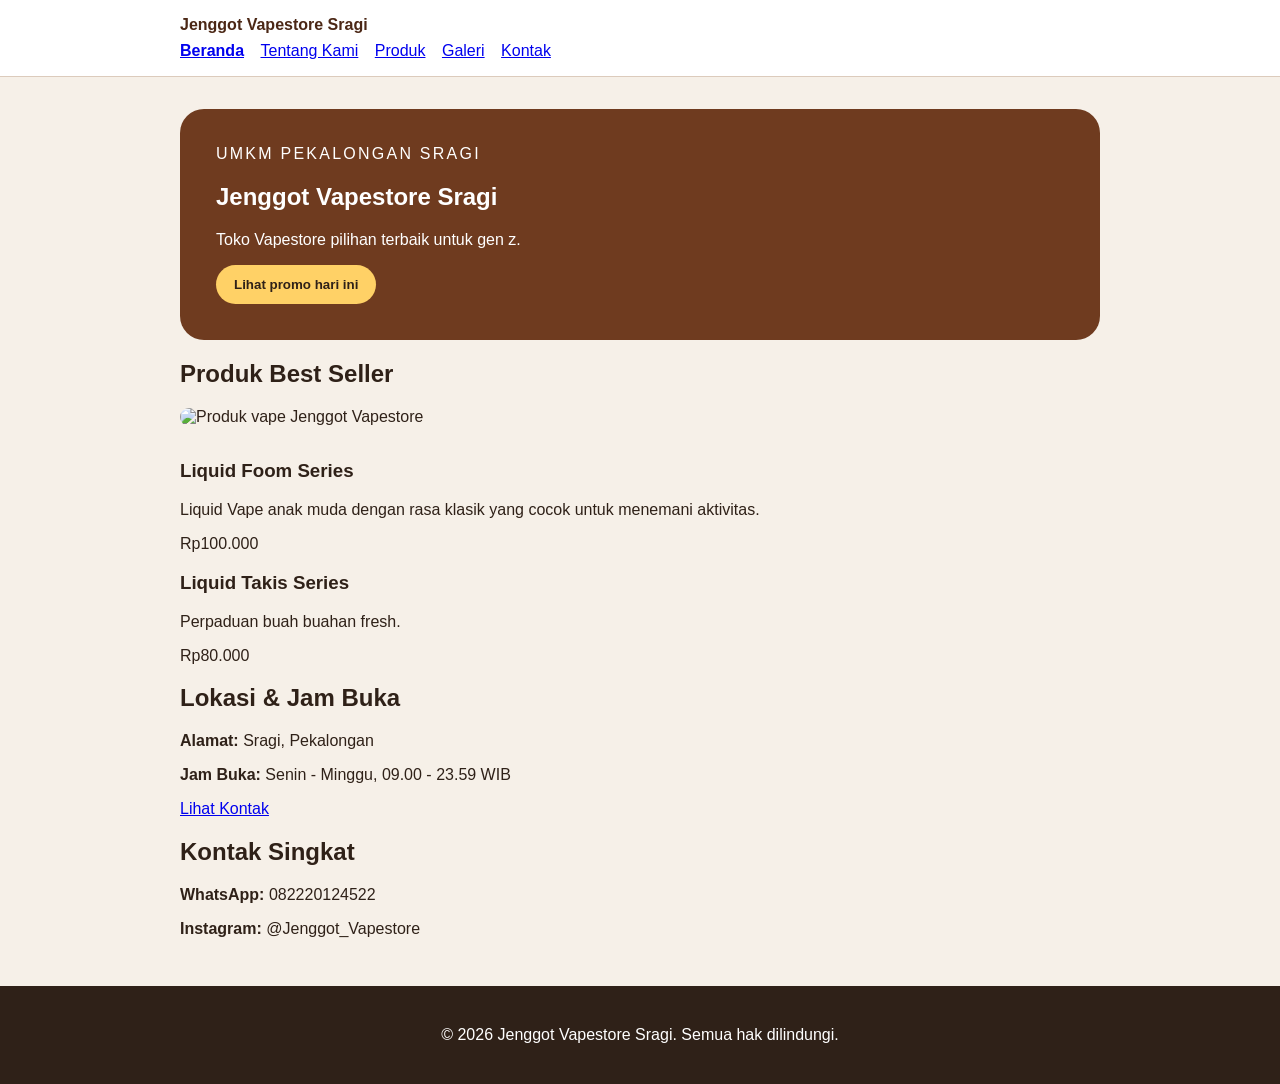
==== index.html @ d6be192e "feat: tambah form kontak aksesibel dan preview" ====
<!doctype html>
<html lang="id">
  <head>
    <meta charset="utf-8" />
    <meta name="viewport" content="width=device-width, initial-scale=1" />
    <title>Jenggot Vapestore Sragi - Website UMKM</title>
    <link rel="stylesheet" href="css/style.css" />
  </head>

  <body>
    <!-- Skip link -->
    <a class="skip-link" href="#konten">Lewati ke konten utama</a>

    <!-- Header dan navigasi -->
    <header class="site-header">
      <nav class="nav" aria-label="Navigasi utama">
        <a class="brand" href="index.html">Jenggot Vapestore Sragi</a>

        <ul>
  <li>
    <a aria-current="page" href="index.html">Beranda</a>
  </li>
  <li>
    <a href="tentang.html">Tentang Kami</a>
  </li>
  <li>
    <a href="produk.html">Produk</a>
  </li>
  <li>
    <a href="galeri.html">Galeri</a>
  </li>
  <li>
    <a href="kontak.html">Kontak</a>
  </li>
</ul>
      </nav>
    </header>

    <!-- Konten utama -->
    <main id="konten" class="page">

      <!-- Hero -->
      <section class="hero" aria-labelledby="hero-title">
        <p class="eyebrow">UMKM Pekalongan Sragi</p>

        <h1 id="hero-title">Jenggot Vapestore Sragi</h1>

        <p>
          Toko Vapestore pilihan terbaik untuk gen z.
        </p>

        <button id="promoButton" type="button">
          Lihat promo hari ini
        </button>

      </section>

      <!-- Produk -->
      <section aria-labelledby="produk-title">
        <h2 id="produk-title">Produk Best Seller</h2>

       <img
  class="product-image"
  src="assets/images/Liquid.jpeg"
  alt="Produk vape Jenggot Vapestore"
/>

        <div class="product-list">
          <article class="product-card">
            <h3>Liquid Foom Series</h3>
            <p>
              Liquid Vape anak muda dengan rasa klasik yang cocok untuk menemani aktivitas.
            </p>
            <p class="price">Rp100.000</p>
          </article>

          <article class="product-card">
            <h3>Liquid Takis Series</h3>
            <p>
              Perpaduan buah buahan fresh.
            </p>
            <p class="price">Rp80.000</p>
          </article>
        </div>
      </section>

      <!-- Lokasi dan jam buka -->
      <section aria-labelledby="info-title">
        <h2 id="info-title">Lokasi & Jam Buka</h2>

        <p><strong>Alamat:</strong> Sragi, Pekalongan</p>

        <p>
          <strong>Jam Buka:</strong>
          Senin - Minggu, 09.00 - 23.59 WIB
        </p>
      </section>
      <p>
  <a href="#kontak">Lihat Kontak</a>
</p>
      <section id="kontak" aria-labelledby="kontak-title">
  <h2 id="kontak-title">Kontak Singkat</h2>
  <p><strong>WhatsApp:</strong> 082220124522</p>
  <p><strong>Instagram:</strong> @Jenggot_Vapestore</p>
</section>

    </main>

    <!-- Footer -->
    <footer class="site-footer">
      <p>
        &copy; 2026 Jenggot Vapestore Sragi. Semua hak dilindungi.
      </p>
    </footer>

    <script src="js/script.js"></script>
  </body>
</html>
---- css/style.css ----
body {
  margin: 0;
  color: #2f2118;
  background: #f6f0e8;
  font-family: Arial, sans-serif;
}

.page {
  max-width: 920px;
  margin: 0 auto;
  padding: 32px 20px;
}

.hero {
  padding: 36px;
  color: white;
  background: #6f3b1f;
  border-radius: 24px;
}

.eyebrow {
  margin: 0 0 8px;
  letter-spacing: 0.14em;
  text-transform: uppercase;
}

.products {
  padding-left: 1.2rem;
}

button {
  padding: 12px 18px;
  color: #2f2118;
  font-weight: 700;
  cursor: pointer;
  background: #ffd166;
  border: 0;
  border-radius: 999px;
}

.product-image {
  width: 200px;
  height: auto;
  border-radius: 12px;
  margin-bottom: 16px;
}

.skip-link {
  position: absolute;
  left: -9999px;
  padding: 8px 12px;
  color: white;
  background: #2f2118;
}

.skip-link:focus {
  top: 8px;
  left: 8px;
}

.site-header {
  padding: 16px 20px;
  background: white;
  border-bottom: 1px solid #dccbbc;
}

.nav {
  max-width: 920px;
  margin: 0 auto;
}

.brand {
  display: inline-block;
  margin-bottom: 8px;
  color: #4b2715;
  font-weight: 800;
  text-decoration: none;
}

.nav ul {
  padding: 0;
  margin: 0;
  list-style: none;
}

.nav li {
  display: inline-block;
  margin-right: 12px;
}

.nav a[aria-current="page"] {
  font-weight: 800;
}

a:focus-visible,
button:focus-visible {
  outline: 3px solid #2563eb;
  outline-offset: 3px;
}

.site-footer {
  padding: 24px 20px;
  color: white;
  text-align: center;
  background: #2f2118;
}

/* Galeri */
.gallery-list img {
  max-width: 100%;
  height: auto;
}

figure {
  margin: 1rem 0;
}

figcaption {
  margin-top: 0.5rem;
}

/* Tabel Produk */
table {
  width: 100%;
  border-collapse: collapse;
}

caption {
  margin-bottom: 0.5rem;
  font-weight: bold;
}

th,
td {
  padding: 0.75rem;
  text-align: left;
  border: 1px solid #ccc;
}

/* Galeri Produk */
.gallery-list {
  text-align: left;
}

.gallery-list figure {
  display: inline-block;
  width: 180px;
  margin: 0 16px 20px 0;
  vertical-align: top;
  text-align: center;
}

.gallery-list img {
  width: 180px;
  height: 180px;
  object-fit: cover;
  display: block;
}

.gallery-list figcaption {
  margin-top: 8px;
  text-align: center;
  font-weight: 600;
}

.gallery-list img {
  width: 180px;
  height: 180px;
  object-fit: cover;
  display: block;
}

.gallery-list figcaption {
  margin-top: 8px;
  text-align: center;
  font-weight: 600;
}


/* P04 - Form Kontak */
.field {
  margin-bottom: 16px;
}

.field label {
  display: block;
  margin-bottom: 6px;
}

.field input,
.field select,
.field textarea {
  width: 100%;
  padding: 10px;
  box-sizing: border-box;
  font: inherit;
}

fieldset {
  margin: 0 0 16px;
  padding: 12px;
}

fieldset label {
  display: block;
  margin-bottom: 8px;
}

#preview-form {
  padding: 16px;
  white-space: pre-wrap;
  background: white;
  border: 1px solid #dccbbc;
  overflow-wrap: anywhere;
}
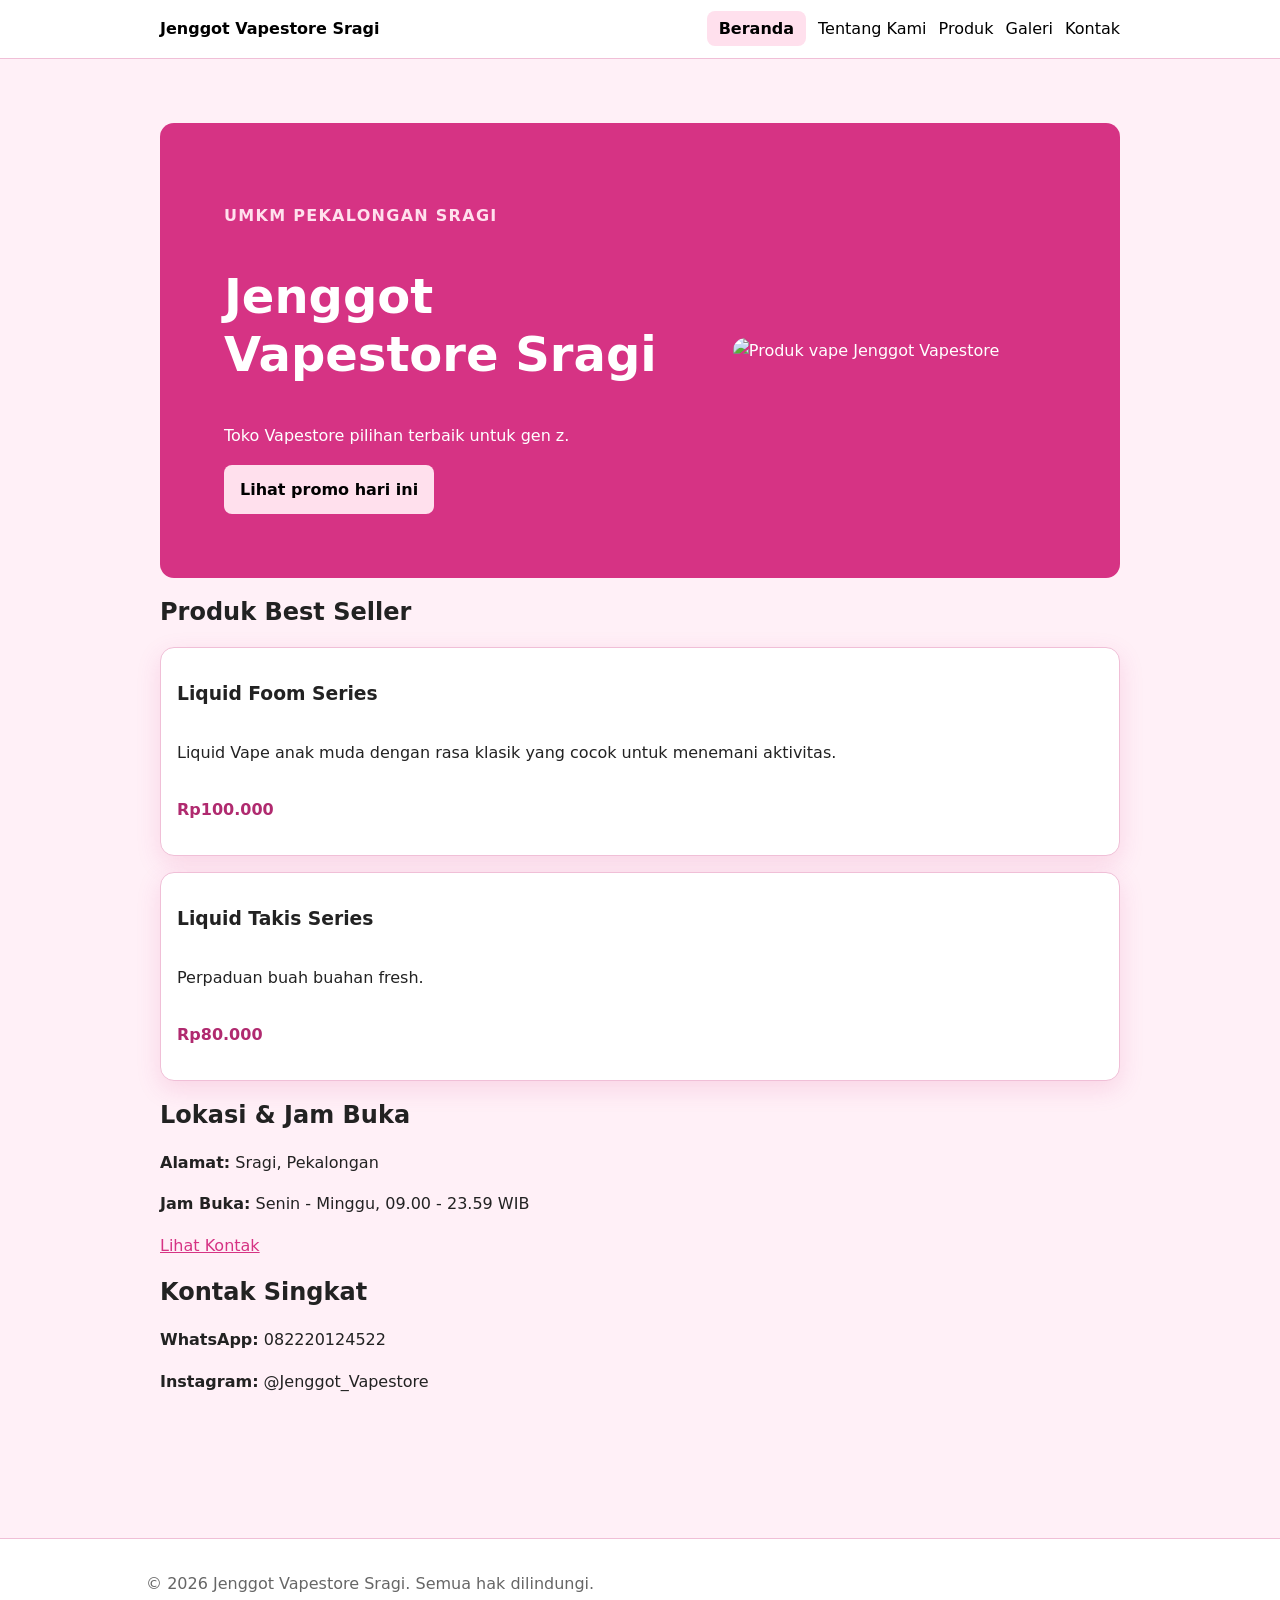
==== commit aded0ec5: "feat: bangun layout flexbox dan grid" ====
--- a/index.html
+++ b/index.html
@@ -17,22 +17,22 @@
         <a class="brand" href="index.html">Jenggot Vapestore Sragi</a>
 
         <ul>
-  <li>
-    <a aria-current="page" href="index.html">Beranda</a>
-  </li>
-  <li>
-    <a href="tentang.html">Tentang Kami</a>
-  </li>
-  <li>
-    <a href="produk.html">Produk</a>
-  </li>
-  <li>
-    <a href="galeri.html">Galeri</a>
-  </li>
-  <li>
-    <a href="kontak.html">Kontak</a>
-  </li>
-</ul>
+          <li>
+            <a aria-current="page" href="index.html">Beranda</a>
+          </li>
+          <li>
+            <a href="tentang.html">Tentang Kami</a>
+          </li>
+          <li>
+            <a href="produk.html">Produk</a>
+          </li>
+          <li>
+            <a href="galeri.html">Galeri</a>
+          </li>
+          <li>
+            <a href="kontak.html">Kontak</a>
+          </li>
+        </ul>
       </nav>
     </header>
 
@@ -41,29 +41,32 @@
 
       <!-- Hero -->
       <section class="hero" aria-labelledby="hero-title">
-        <p class="eyebrow">UMKM Pekalongan Sragi</p>
 
-        <h1 id="hero-title">Jenggot Vapestore Sragi</h1>
+        <div class="hero-content">
+          <p class="eyebrow">UMKM Pekalongan Sragi</p>
 
-        <p>
-          Toko Vapestore pilihan terbaik untuk gen z.
-        </p>
+          <h1 id="hero-title">Jenggot Vapestore Sragi</h1>
 
-        <button id="promoButton" type="button">
-          Lihat promo hari ini
-        </button>
+          <p>
+            Toko Vapestore pilihan terbaik untuk gen z.
+          </p>
+
+          <button id="promoButton" type="button">
+            Lihat promo hari ini
+          </button>
+        </div>
+
+        <img
+          class="hero-image"
+          src="assets/images/Liquid.jpeg"
+          alt="Produk vape Jenggot Vapestore"
+        />
 
       </section>
 
       <!-- Produk -->
       <section aria-labelledby="produk-title">
         <h2 id="produk-title">Produk Best Seller</h2>
-
-       <img
-  class="product-image"
-  src="assets/images/Liquid.jpeg"
-  alt="Produk vape Jenggot Vapestore"
-/>
 
         <div class="product-list">
           <article class="product-card">
@@ -88,21 +91,32 @@
       <section aria-labelledby="info-title">
         <h2 id="info-title">Lokasi & Jam Buka</h2>
 
-        <p><strong>Alamat:</strong> Sragi, Pekalongan</p>
+        <p>
+          <strong>Alamat:</strong> Sragi, Pekalongan
+        </p>
 
         <p>
           <strong>Jam Buka:</strong>
           Senin - Minggu, 09.00 - 23.59 WIB
         </p>
       </section>
+
       <p>
-  <a href="#kontak">Lihat Kontak</a>
-</p>
+        <a href="#kontak">Lihat Kontak</a>
+      </p>
+
+      <!-- Kontak -->
       <section id="kontak" aria-labelledby="kontak-title">
-  <h2 id="kontak-title">Kontak Singkat</h2>
-  <p><strong>WhatsApp:</strong> 082220124522</p>
-  <p><strong>Instagram:</strong> @Jenggot_Vapestore</p>
-</section>
+        <h2 id="kontak-title">Kontak Singkat</h2>
+
+        <p>
+          <strong>WhatsApp:</strong> 082220124522
+        </p>
+
+        <p>
+          <strong>Instagram:</strong> @Jenggot_Vapestore
+        </p>
+      </section>
 
     </main>
 
--- a/css/style.css
+++ b/css/style.css
@@ -1,215 +1,408 @@
+:root {
+  --color-primary: #d63384;
+  --color-primary-strong: #b02a6f;
+  --color-text: #222222;
+  --color-muted: #666666;
+  --color-surface: #ffffff;
+  --color-surface-soft: #fff0f7;
+  --color-border: #f0bfd7;
+  --color-focus: #7c3aed;
+
+  --space-1: 0.5rem;
+  --space-2: 0.75rem;
+  --space-3: 1rem;
+  --space-4: 1.5rem;
+  --space-5: 4rem;
+
+  --radius-sm: 0.5rem;
+  --radius-md: 0.875rem;
+  --shadow-card: 0 0.5rem 1.5rem rgb(214 51 132 / 0.15);
+}
+
+/* Pengaturan dasar */
+*,
+*::before,
+*::after {
+  box-sizing: border-box;
+}
+
+html {
+  color-scheme: light;
+}
+
 body {
   margin: 0;
-  color: #2f2118;
-  background: #f6f0e8;
-  font-family: Arial, sans-serif;
-}
-
-.page {
-  max-width: 920px;
-  margin: 0 auto;
-  padding: 32px 20px;
-}
-
-.hero {
-  padding: 36px;
-  color: white;
-  background: #6f3b1f;
-  border-radius: 24px;
-}
-
-.eyebrow {
-  margin: 0 0 8px;
-  letter-spacing: 0.14em;
-  text-transform: uppercase;
-}
-
-.products {
-  padding-left: 1.2rem;
-}
-
-button {
-  padding: 12px 18px;
-  color: #2f2118;
-  font-weight: 700;
-  cursor: pointer;
-  background: #ffd166;
-  border: 0;
-  border-radius: 999px;
+  color: var(--color-text);
+  background: var(--color-surface-soft);
+  font-family: system-ui, -apple-system, BlinkMacSystemFont, "Segoe UI", sans-serif;
+  font-size: 1rem;
+  line-height: 1.6;
+}
+
+/* Gambar */
+img {
+  max-width: 100%;
+  height: auto;
 }
 
 .product-image {
   width: 200px;
   height: auto;
-  border-radius: 12px;
-  margin-bottom: 16px;
-}
-
+  margin-bottom: var(--space-3);
+  border-radius: var(--radius-sm);
+}
+
+/* Link */
+a {
+  color: var(--color-primary);
+}
+
+a:hover {
+  color: var(--color-primary-strong);
+}
+
+/* Fokus keyboard */
+:focus-visible {
+  outline: 3px solid var(--color-focus);
+  outline-offset: 3px;
+}
+
+/* Skip link */
 .skip-link {
   position: absolute;
-  left: -9999px;
-  padding: 8px 12px;
-  color: white;
-  background: #2f2118;
+  top: -5rem;
+  left: var(--space-3);
+  padding: var(--space-2) var(--space-3);
+  color: var(--color-surface);
+  background: var(--color-text);
 }
 
 .skip-link:focus {
-  top: 8px;
-  left: 8px;
-}
-
+  top: var(--space-3);
+}
+
+/* Header dan footer */
 .site-header {
-  padding: 16px 20px;
-  background: white;
-  border-bottom: 1px solid #dccbbc;
-}
-
+  padding: var(--space-3) var(--space-4);
+  background: var(--color-surface);
+  border-bottom: 1px solid var(--color-border);
+}
+
+.site-footer {
+  margin-top: var(--space-5);
+  padding: var(--space-3) var(--space-4);
+  color: var(--color-muted);
+  text-align: center;
+  background: var(--color-surface);
+  border-top: 1px solid var(--color-border);
+}
+
+/* Navigasi dan lebar halaman */
+.nav,
+.page {
+  width: min(100% - 2rem, 60rem);
+  margin-inline: auto;
+}
+
+.page {
+  padding-block: var(--space-5);
+}
+
+/* Navigasi Flexbox */
 .nav {
-  max-width: 920px;
-  margin: 0 auto;
+  display: flex;
+  gap: var(--space-3);
+  align-items: center;
+  justify-content: space-between;
 }
 
 .brand {
   display: inline-block;
-  margin-bottom: 8px;
-  color: #4b2715;
+  margin-bottom: 0;
+  color: var(--color-text);
   font-weight: 800;
   text-decoration: none;
 }
 
 .nav ul {
+  display: flex;
+  gap: var(--space-2);
+  flex-wrap: wrap;
   padding: 0;
   margin: 0;
   list-style: none;
 }
 
 .nav li {
+  margin: 0;
+}
+
+/* Menu navigasi tetap hitam */
+.nav a {
+  color: #000000;
+  text-decoration: none;
+}
+
+.nav a:hover {
+  color: var(--color-primary);
+}
+
+.nav a[aria-current="page"] {
+  padding: var(--space-1) var(--space-2);
+  color: #000000;
+  font-weight: 700;
+  text-decoration: none;
+  background: #ffe0ed;
+  border-radius: var(--radius-sm);
+}
+
+/* Hero */
+.hero {
+  padding: var(--space-5);
+  color: var(--color-surface);
+  background: var(--color-primary);
+  border-radius: var(--radius-md);
+}
+
+h1,
+h2,
+h3 {
+  line-height: 1.2;
+  text-wrap: balance;
+}
+
+h1 {
+  font-size: clamp(2rem, 6vw, 3rem);
+}
+
+p,
+li {
+  max-width: 68ch;
+}
+
+.eyebrow {
+  color: var(--color-primary);
+  font-weight: 800;
+  letter-spacing: 0.08em;
+  text-transform: uppercase;
+}
+
+.hero .eyebrow {
+  color: #ffe0ed;
+}
+
+.price {
+  color: var(--color-primary-strong);
+  font-weight: 800;
+}
+
+/* Tombol */
+.button,
+button {
   display: inline-block;
-  margin-right: 12px;
-}
-
-.nav a[aria-current="page"] {
+  padding: var(--space-2) var(--space-3);
+  color: var(--color-surface);
+  font: inherit;
+  font-weight: 700;
+  text-decoration: none;
+  cursor: pointer;
+  background: var(--color-primary);
+  border: 0;
+  border-radius: var(--radius-sm);
+}
+
+.button:hover,
+button:hover {
+  color: var(--color-surface);
+  background: var(--color-primary-strong);
+}
+
+.hero button {
+  color: #000000;
+  background: #ffe0ed;
+}
+
+.hero button:hover {
+  color: #000000;
+  background: #ffc2dc;
+}
+
+/* Daftar produk */
+.products {
+  padding-left: 1.2rem;
+}
+
+/* Kartu */
+.product-card,
+.media-card,
+table,
+form {
+  margin-block: var(--space-3);
+  padding: var(--space-3);
+  background: var(--color-surface);
+  border: 1px solid var(--color-border);
+  border-radius: var(--radius-md);
+  box-shadow: var(--shadow-card);
+}
+
+/* Product Card Flexbox */
+.product-card {
+  display: flex;
+  flex-direction: column;
+}
+
+/* Badge produk */
+.product-badge {
+  align-self: flex-start;
+  padding: 0.25rem var(--space-2);
+  color: var(--color-primary-strong);
+  font-size: 0.875rem;
   font-weight: 800;
-}
-
-a:focus-visible,
-button:focus-visible {
-  outline: 3px solid #2563eb;
-  outline-offset: 3px;
-}
-
-.site-footer {
-  padding: 24px 20px;
-  color: white;
+  background: #ffe0ed;
+  border-radius: 999px;
+}
+
+/* Aksi kartu dengan Flexbox */
+.card-actions {
+  display: flex;
+  gap: var(--space-2);
+  align-items: center;
+  flex-wrap: wrap;
+  margin-top: auto;
+}
+
+/* Galeri */
+.gallery-list {
+  text-align: left;
+}
+
+.gallery-grid {
+  display: grid;
+  grid-template-columns: repeat(3, minmax(0, 1fr));
+  gap: var(--space-3);
+}
+
+.gallery-grid figure {
+  max-width: 100%;
+  margin: 0;
+}
+
+.gallery-grid img {
+  display: block;
+  width: 100%;
+  height: auto;
+  border-radius: var(--radius-sm);
+}
+figcaption,
+caption {
+  color: var(--color-muted);
+}
+
+.gallery-grid figcaption {
+  margin-top: 8px;
+  font-weight: 600;
   text-align: center;
-  background: #2f2118;
-}
-
-/* Galeri */
-.gallery-list img {
-  max-width: 100%;
-  height: auto;
-}
-
-figure {
-  margin: 1rem 0;
-}
-
-figcaption {
-  margin-top: 0.5rem;
-}
-
-/* Tabel Produk */
+}
+
+/* Tabel produk */
 table {
   width: 100%;
   border-collapse: collapse;
+  border-radius: 0;
 }
 
 caption {
-  margin-bottom: 0.5rem;
-  font-weight: bold;
+  margin-bottom: var(--space-2);
+  font-weight: 700;
+  text-align: left;
 }
 
 th,
 td {
-  padding: 0.75rem;
+  padding: var(--space-2);
   text-align: left;
-  border: 1px solid #ccc;
-}
-
-/* Galeri Produk */
-.gallery-list {
-  text-align: left;
-}
-
-.gallery-list figure {
-  display: inline-block;
-  width: 180px;
-  margin: 0 16px 20px 0;
-  vertical-align: top;
-  text-align: center;
-}
-
-.gallery-list img {
-  width: 180px;
-  height: 180px;
-  object-fit: cover;
+  border: 1px solid var(--color-border);
+}
+
+th {
+  background: var(--color-surface-soft);
+}
+
+/* Form kontak */
+.field {
+  margin-bottom: var(--space-3);
+}
+
+.field label,
+legend {
   display: block;
-}
-
-.gallery-list figcaption {
-  margin-top: 8px;
-  text-align: center;
-  font-weight: 600;
-}
-
-.gallery-list img {
-  width: 180px;
-  height: 180px;
-  object-fit: cover;
-  display: block;
-}
-
-.gallery-list figcaption {
-  margin-top: 8px;
-  text-align: center;
-  font-weight: 600;
-}
-
-
-/* P04 - Form Kontak */
-.field {
-  margin-bottom: 16px;
-}
-
-.field label {
-  display: block;
-  margin-bottom: 6px;
+  margin-bottom: var(--space-1);
+  font-weight: 700;
 }
 
 .field input,
 .field select,
 .field textarea {
   width: 100%;
-  padding: 10px;
-  box-sizing: border-box;
+  padding: var(--space-2);
+  color: inherit;
   font: inherit;
+  background: var(--color-surface);
+  border: 1px solid var(--color-border);
+  border-radius: var(--radius-sm);
+}
+
+input[type="radio"],
+input[type="checkbox"] {
+  width: auto;
 }
 
 fieldset {
-  margin: 0 0 16px;
-  padding: 12px;
+  margin: 0 0 var(--space-3);
+  padding: var(--space-3);
+  border: 1px solid var(--color-border);
+  border-radius: var(--radius-sm);
 }
 
 fieldset label {
   display: block;
-  margin-bottom: 8px;
-}
-
+  margin-bottom: var(--space-2);
+}
+
+audio {
+  max-width: 100%;
+}
+
+/* Preview formulir */
 #preview-form {
-  padding: 16px;
+  padding: var(--space-3);
   white-space: pre-wrap;
-  background: white;
-  border: 1px solid #dccbbc;
   overflow-wrap: anywhere;
-}
+  background: var(--color-surface);
+  border: 1px solid var(--color-border);
+  border-radius: var(--radius-sm);
+}
+
+.hero {
+  display: grid;
+  grid-template-columns: 1.2fr 0.8fr;
+  gap: var(--space-4);
+  align-items: center;
+}
+
+.hero-image {
+  width: 100%;
+  border-radius: var(--radius-md);
+}
+
+.product-grid {
+  display: grid;
+  grid-template-columns: repeat(3, minmax(0, 1fr));
+  gap: var(--space-3);
+}
+
+.gallery-grid {
+  display: grid;
+  grid-template-columns: repeat(3, minmax(0, 1fr));
+  gap: var(--space-3);
+}
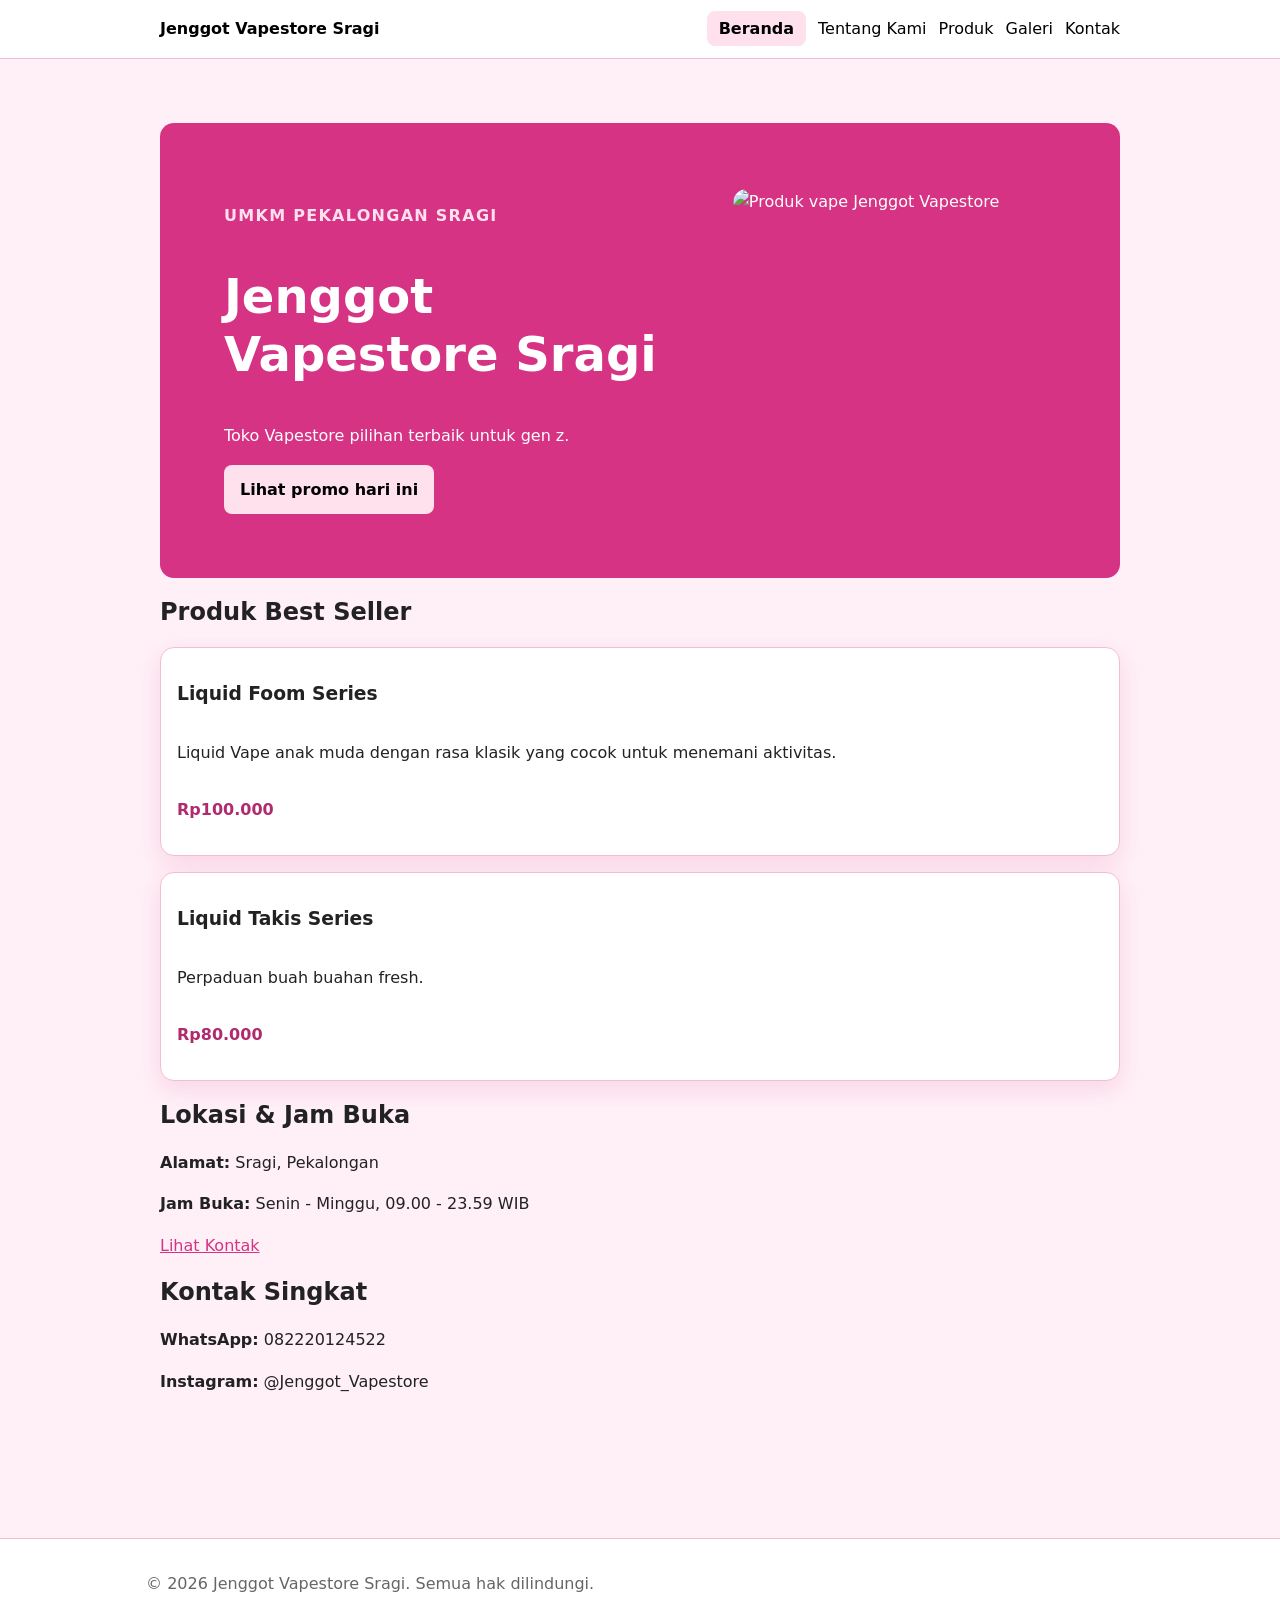
==== commit afcdf6ed: "feat: terapkan responsive mobile-first" ====
--- a/index.html
+++ b/index.html
@@ -41,7 +41,6 @@
 
       <!-- Hero -->
       <section class="hero" aria-labelledby="hero-title">
-
         <div class="hero-content">
           <p class="eyebrow">UMKM Pekalongan Sragi</p>
 
@@ -56,12 +55,14 @@
           </button>
         </div>
 
+        <!-- Gambar hero dengan dimensi intrinsik -->
         <img
           class="hero-image"
           src="assets/images/Liquid.jpeg"
+          width="1080"
+          height="1080"
           alt="Produk vape Jenggot Vapestore"
         />
-
       </section>
 
       <!-- Produk -->
--- a/css/style.css
+++ b/css/style.css
@@ -108,12 +108,12 @@
   padding-block: var(--space-5);
 }
 
-/* Navigasi Flexbox */
+/* Navigasi mobile-first */
 .nav {
   display: flex;
+  flex-direction: column;
   gap: var(--space-3);
-  align-items: center;
-  justify-content: space-between;
+  align-items: flex-start;
 }
 
 .brand {
@@ -126,6 +126,7 @@
 
 .nav ul {
   display: flex;
+  flex-direction: column;
   gap: var(--space-2);
   flex-wrap: wrap;
   padding: 0;
@@ -137,7 +138,7 @@
   margin: 0;
 }
 
-/* Menu navigasi tetap hitam */
+/* Menu navigasi */
 .nav a {
   color: #000000;
   text-decoration: none;
@@ -262,7 +263,7 @@
   border-radius: 999px;
 }
 
-/* Aksi kartu dengan Flexbox */
+/* Aksi kartu */
 .card-actions {
   display: flex;
   gap: var(--space-2);
@@ -278,7 +279,7 @@
 
 .gallery-grid {
   display: grid;
-  grid-template-columns: repeat(3, minmax(0, 1fr));
+  grid-template-columns: 1fr;
   gap: var(--space-3);
 }
 
@@ -293,6 +294,7 @@
   height: auto;
   border-radius: var(--radius-sm);
 }
+
 figcaption,
 caption {
   color: var(--color-muted);
@@ -326,6 +328,21 @@
 
 th {
   background: var(--color-surface-soft);
+}
+
+/* Tabel yang bisa digeser pada layar kecil */
+.table-scroll {
+  max-width: 100%;
+  overflow-x: auto;
+}
+
+.table-scroll:focus-visible {
+  outline: 3px solid var(--color-focus);
+  outline-offset: 3px;
+}
+
+.table-scroll table {
+  min-width: 40rem;
 }
 
 /* Form kontak */
@@ -383,9 +400,10 @@
   border-radius: var(--radius-sm);
 }
 
+/* Layout mobile-first */
 .hero {
   display: grid;
-  grid-template-columns: 1.2fr 0.8fr;
+  grid-template-columns: 1fr;
   gap: var(--space-4);
   align-items: center;
 }
@@ -397,12 +415,41 @@
 
 .product-grid {
   display: grid;
-  grid-template-columns: repeat(3, minmax(0, 1fr));
+  grid-template-columns: 1fr;
   gap: var(--space-3);
 }
 
-.gallery-grid {
-  display: grid;
-  grid-template-columns: repeat(3, minmax(0, 1fr));
-  gap: var(--space-3);
+/* Tablet kecil: mulai 42rem */
+@media (min-width: 42rem) {
+  .nav ul {
+    flex-direction: row;
+  }
+
+  .gallery-grid {
+    grid-template-columns: repeat(2, minmax(0, 1fr));
+  }
+}
+
+/* Tablet: mulai 48rem */
+@media (min-width: 48rem) {
+  .hero {
+    grid-template-columns: 1.2fr 0.8fr;
+  }
+
+  .product-grid {
+    grid-template-columns: repeat(2, minmax(0, 1fr));
+  }
+}
+
+/* Desktop: mulai 60rem */
+@media (min-width: 60rem) {
+  .nav {
+    flex-direction: row;
+    align-items: center;
+    justify-content: space-between;
+  }
+
+  .product-grid {
+    grid-template-columns: repeat(3, minmax(0, 1fr));
+  }
 }
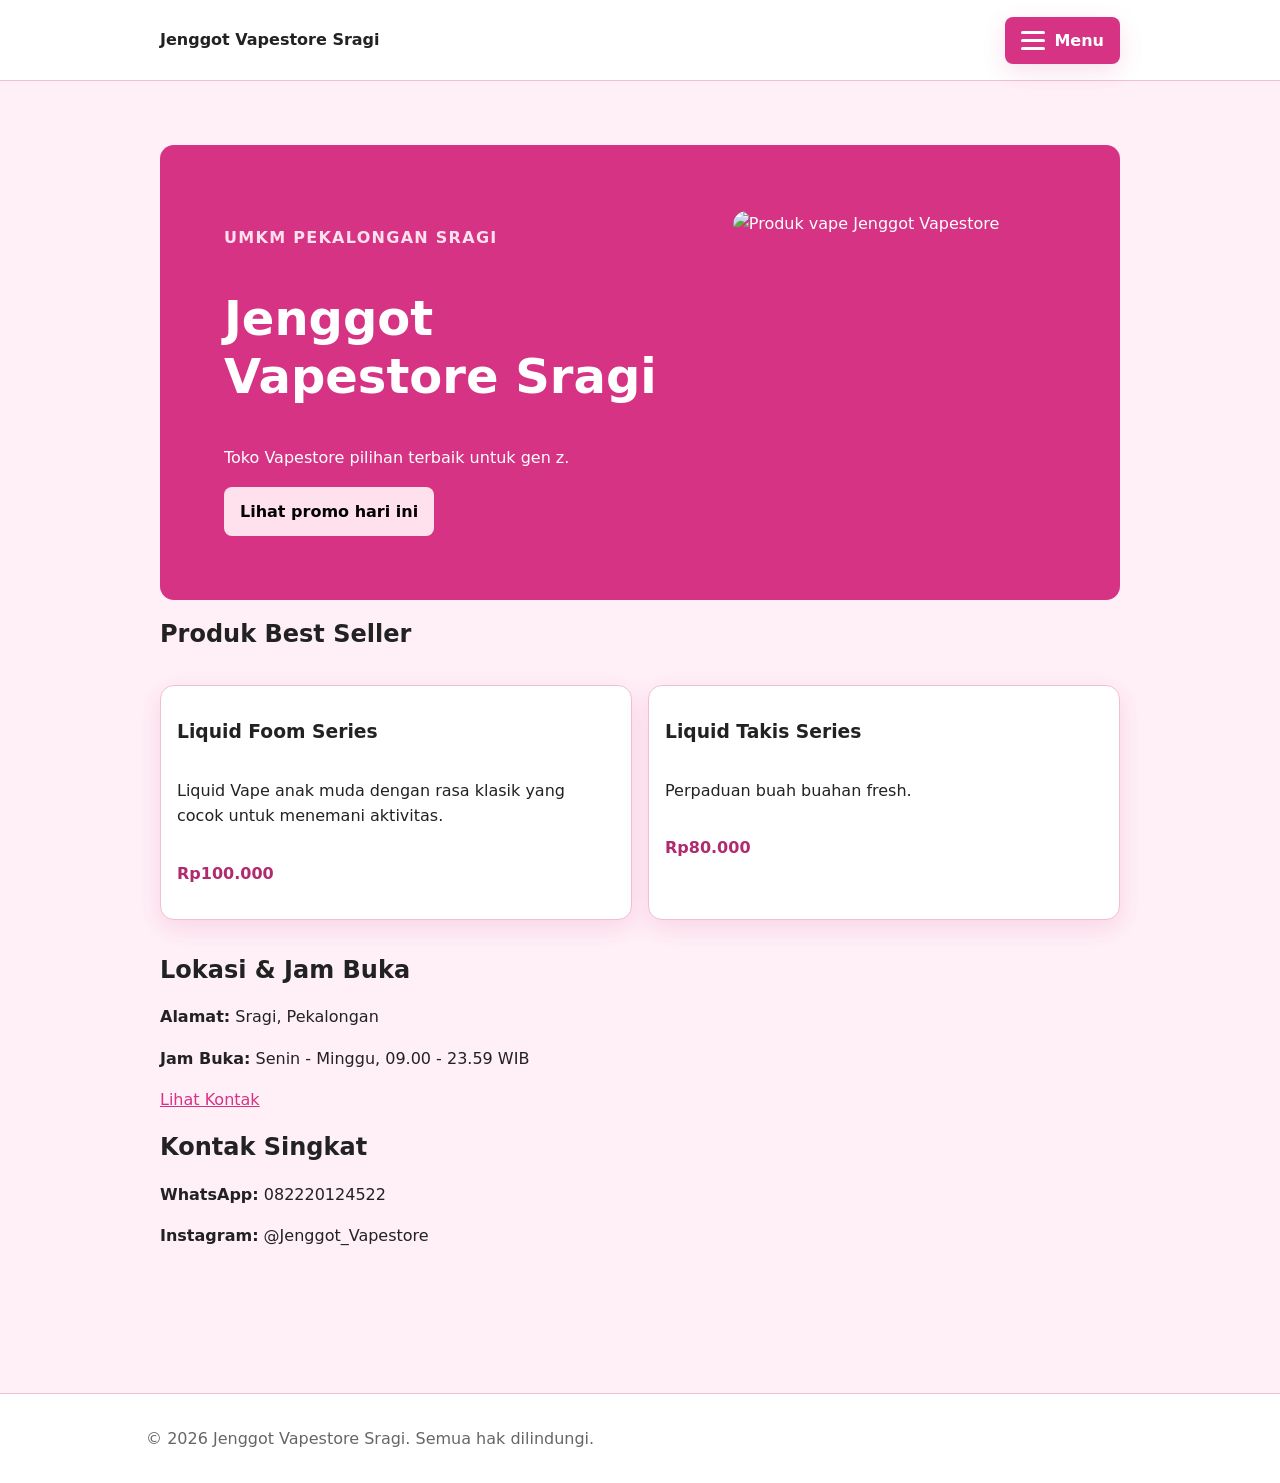
==== commit 34d03040: "feat: ubah tampilan menu dan menambahkan audionya" ====
--- a/index.html
+++ b/index.html
@@ -14,25 +14,39 @@
     <!-- Header dan navigasi -->
     <header class="site-header">
       <nav class="nav" aria-label="Navigasi utama">
-        <a class="brand" href="index.html">Jenggot Vapestore Sragi</a>
+        <a class="brand" href="index.html">
+          Jenggot Vapestore Sragi
+        </a>
 
-        <ul>
-          <li>
-            <a aria-current="page" href="index.html">Beranda</a>
-          </li>
-          <li>
-            <a href="tentang.html">Tentang Kami</a>
-          </li>
-          <li>
-            <a href="produk.html">Produk</a>
-          </li>
-          <li>
-            <a href="galeri.html">Galeri</a>
-          </li>
-          <li>
-            <a href="kontak.html">Kontak</a>
-          </li>
-        </ul>
+        <!-- Hamburger menu -->
+        <details class="nav-menu">
+          <summary aria-label="Buka atau tutup menu navigasi">
+            <span class="hamburger-icon" aria-hidden="true">
+              <span></span>
+              <span></span>
+              <span></span>
+            </span>
+            <span class="menu-label">Menu</span>
+          </summary>
+
+          <ul>
+            <li>
+              <a aria-current="page" href="index.html">Beranda</a>
+            </li>
+            <li>
+              <a href="tentang.html">Tentang Kami</a>
+            </li>
+            <li>
+              <a href="produk.html">Produk</a>
+            </li>
+            <li>
+              <a href="galeri.html">Galeri</a>
+            </li>
+            <li>
+              <a href="kontak.html">Kontak</a>
+            </li>
+          </ul>
+        </details>
       </nav>
     </header>
 
@@ -55,7 +69,7 @@
           </button>
         </div>
 
-        <!-- Gambar hero dengan dimensi intrinsik -->
+        <!-- Gambar hero -->
         <img
           class="hero-image"
           src="assets/images/Liquid.jpeg"
@@ -73,7 +87,8 @@
           <article class="product-card">
             <h3>Liquid Foom Series</h3>
             <p>
-              Liquid Vape anak muda dengan rasa klasik yang cocok untuk menemani aktivitas.
+              Liquid Vape anak muda dengan rasa klasik
+              yang cocok untuk menemani aktivitas.
             </p>
             <p class="price">Rp100.000</p>
           </article>
@@ -90,7 +105,7 @@
 
       <!-- Lokasi dan jam buka -->
       <section aria-labelledby="info-title">
-        <h2 id="info-title">Lokasi & Jam Buka</h2>
+        <h2 id="info-title">Lokasi &amp; Jam Buka</h2>
 
         <p>
           <strong>Alamat:</strong> Sragi, Pekalongan
@@ -102,6 +117,7 @@
         </p>
       </section>
 
+      <!-- Tautan ke kontak -->
       <p>
         <a href="#kontak">Lihat Kontak</a>
       </p>
@@ -124,10 +140,12 @@
     <!-- Footer -->
     <footer class="site-footer">
       <p>
-        &copy; 2026 Jenggot Vapestore Sragi. Semua hak dilindungi.
+        &copy; 2026 Jenggot Vapestore Sragi.
+        Semua hak dilindungi.
       </p>
     </footer>
 
+    <!-- JavaScript lama tetap dipertahankan -->
     <script src="js/script.js"></script>
   </body>
-</html>+</html>
--- a/css/style.css
+++ b/css/style.css
@@ -1,3 +1,4 @@
+
 :root {
   --color-primary: #d63384;
   --color-primary-strong: #b02a6f;
@@ -52,7 +53,7 @@
   border-radius: var(--radius-sm);
 }
 
-/* Link */
+/* Link umum */
 a {
   color: var(--color-primary);
 }
@@ -72,6 +73,7 @@
   position: absolute;
   top: -5rem;
   left: var(--space-3);
+  z-index: 100;
   padding: var(--space-2) var(--space-3);
   color: var(--color-surface);
   background: var(--color-text);
@@ -108,12 +110,14 @@
   padding-block: var(--space-5);
 }
 
-/* Navigasi mobile-first */
+/* Navigasi utama */
 .nav {
   display: flex;
-  flex-direction: column;
+  flex-direction: row;
+  flex-wrap: wrap;
   gap: var(--space-3);
-  align-items: flex-start;
+  align-items: center;
+  justify-content: space-between;
 }
 
 .brand {
@@ -124,41 +128,104 @@
   text-decoration: none;
 }
 
-.nav ul {
+/* Hamburger menu */
+.nav-menu {
+  position: relative;
+  margin-left: auto;
+}
+
+.nav-menu summary {
+  display: flex;
+  align-items: center;
+  gap: 0.5rem;
+  padding: 0.5rem;
+  color: var(--color-text);
+  cursor: pointer;
+  list-style: none;
+  border-radius: var(--radius-sm);
+}
+
+.nav-menu summary::-webkit-details-marker {
+  display: none;
+}
+
+.hamburger-icon {
   display: flex;
   flex-direction: column;
-  gap: var(--space-2);
-  flex-wrap: wrap;
-  padding: 0;
+  gap: 5px;
+}
+
+.hamburger-icon span {
+  display: block;
+  width: 24px;
+  height: 3px;
+  background: currentColor;
+  border-radius: 2px;
+}
+
+.menu-label {
+  font-weight: 700;
+}
+
+/* Daftar menu pada mobile */
+.nav-menu ul {
+  display: none;
   margin: 0;
+  padding: 0.5rem;
   list-style: none;
 }
 
-.nav li {
+.nav-menu[open] ul {
+  position: absolute;
+  top: 100%;
+  right: 0;
+  z-index: 20;
+  display: flex;
+  flex-direction: column;
+  gap: 0.25rem;
+  min-width: 12rem;
+  padding: 0.5rem;
+  background: var(--color-surface);
+  border: 1px solid var(--color-border);
+  border-radius: var(--radius-sm);
+  box-shadow: var(--shadow-card);
+}
+
+.nav-menu li {
   margin: 0;
 }
 
-/* Menu navigasi */
-.nav a {
-  color: #000000;
+.nav-menu a {
+  display: block;
+  padding: 0.5rem 0.75rem;
+  color: var(--color-text);
   text-decoration: none;
-}
-
-.nav a:hover {
-  color: var(--color-primary);
-}
-
-.nav a[aria-current="page"] {
-  padding: var(--space-1) var(--space-2);
-  color: #000000;
+  border-radius: var(--radius-sm);
+}
+
+.nav-menu a:hover {
+  color: var(--color-primary-strong);
+  background: var(--color-surface-soft);
+}
+
+.nav-menu a[aria-current="page"] {
+  color: var(--color-text);
   font-weight: 700;
-  text-decoration: none;
   background: #ffe0ed;
-  border-radius: var(--radius-sm);
+}
+
+.nav-menu summary:focus-visible,
+.nav-menu a:focus-visible {
+  outline: 3px solid var(--color-focus);
+  outline-offset: 3px;
 }
 
 /* Hero */
 .hero {
+  display: grid;
+  grid-template-columns: 1fr;
+  gap: var(--space-4);
+  align-items: center;
   padding: var(--space-5);
   color: var(--color-surface);
   background: var(--color-primary);
@@ -190,6 +257,12 @@
 
 .hero .eyebrow {
   color: #ffe0ed;
+}
+
+.hero-image {
+  display: block;
+  width: 100%;
+  border-radius: var(--radius-md);
 }
 
 .price {
@@ -233,6 +306,18 @@
   padding-left: 1.2rem;
 }
 
+.product-list {
+  display: grid;
+  grid-template-columns: 1fr;
+  gap: var(--space-3);
+}
+
+.product-grid {
+  display: grid;
+  grid-template-columns: 1fr;
+  gap: var(--space-3);
+}
+
 /* Kartu */
 .product-card,
 .media-card,
@@ -246,7 +331,7 @@
   box-shadow: var(--shadow-card);
 }
 
-/* Product Card Flexbox */
+/* Kartu produk dengan Flexbox */
 .product-card {
   display: flex;
   flex-direction: column;
@@ -330,7 +415,7 @@
   background: var(--color-surface-soft);
 }
 
-/* Tabel yang bisa digeser pada layar kecil */
+/* Tabel yang dapat digeser pada layar kecil */
 .table-scroll {
   max-width: 100%;
   overflow-x: auto;
@@ -400,31 +485,8 @@
   border-radius: var(--radius-sm);
 }
 
-/* Layout mobile-first */
-.hero {
-  display: grid;
-  grid-template-columns: 1fr;
-  gap: var(--space-4);
-  align-items: center;
-}
-
-.hero-image {
-  width: 100%;
-  border-radius: var(--radius-md);
-}
-
-.product-grid {
-  display: grid;
-  grid-template-columns: 1fr;
-  gap: var(--space-3);
-}
-
 /* Tablet kecil: mulai 42rem */
 @media (min-width: 42rem) {
-  .nav ul {
-    flex-direction: row;
-  }
-
   .gallery-grid {
     grid-template-columns: repeat(2, minmax(0, 1fr));
   }
@@ -432,10 +494,38 @@
 
 /* Tablet: mulai 48rem */
 @media (min-width: 48rem) {
+  .nav {
+    flex-wrap: nowrap;
+  }
+
+  .nav-menu {
+    margin-left: 0;
+  }
+
+  .nav-menu summary {
+    display: none;
+  }
+
+  .nav-menu ul,
+  .nav-menu[open] ul {
+    position: static;
+    display: flex;
+    flex-direction: row;
+    flex-wrap: wrap;
+    align-items: center;
+    gap: var(--space-2);
+    min-width: 0;
+    padding: 0;
+    background: transparent;
+    border: 0;
+    box-shadow: none;
+  }
+
   .hero {
     grid-template-columns: 1.2fr 0.8fr;
   }
 
+  .product-list,
   .product-grid {
     grid-template-columns: repeat(2, minmax(0, 1fr));
   }
@@ -444,12 +534,123 @@
 /* Desktop: mulai 60rem */
 @media (min-width: 60rem) {
   .nav {
-    flex-direction: row;
-    align-items: center;
     justify-content: space-between;
   }
 
   .product-grid {
     grid-template-columns: repeat(3, minmax(0, 1fr));
   }
-}+}
+
+
+/* Tombol hamburger yang lebih menarik */
+.nav-menu summary {
+  display: inline-flex;
+  align-items: center;
+  justify-content: center;
+  gap: 0.6rem;
+  min-height: 44px;
+  padding: 0.65rem 1rem;
+  color: #ffffff;
+  font-weight: 700;
+  cursor: pointer;
+  list-style: none;
+  background: var(--color-primary);
+  border: 0;
+  border-radius: var(--radius-sm);
+  box-shadow: var(--shadow-card);
+  transition:
+    background-color 0.2s ease,
+    transform 0.2s ease;
+}
+
+.nav-menu summary::-webkit-details-marker {
+  display: none;
+}
+
+.nav-menu summary:hover {
+  color: #ffffff;
+  background: var(--color-primary-strong);
+  transform: translateY(-2px);
+}
+
+.nav-menu summary:active {
+  transform: translateY(0);
+}
+
+.nav-menu .hamburger-icon {
+  display: flex;
+  flex-direction: column;
+  justify-content: center;
+  gap: 5px;
+  width: 24px;
+  height: 24px;
+}
+
+.nav-menu .hamburger-icon span {
+  display: block;
+  width: 24px;
+  height: 3px;
+  background: #ffffff;
+  border-radius: 999px;
+  transition:
+    width 0.2s ease,
+    transform 0.2s ease;
+}
+
+.nav-menu summary:hover .hamburger-icon span:nth-child(2) {
+  width: 16px;
+}
+
+.nav-menu[open] summary {
+  background: var(--color-primary-strong);
+}
+
+.nav-menu summary:focus-visible {
+  outline: 3px solid var(--color-focus);
+  outline-offset: 3px;
+}
+
+/* Daftar menu */
+.nav-menu > ul {
+  display: none;
+}
+
+.nav-menu[open] > ul {
+  position: absolute;
+  top: calc(100% + 0.5rem);
+  right: 0;
+  z-index: 20;
+  display: flex;
+  flex-direction: column;
+  gap: 0.25rem;
+  min-width: 12rem;
+  margin: 0;
+  padding: 0.5rem;
+  list-style: none;
+  background: var(--color-surface);
+  border: 1px solid var(--color-border);
+  border-radius: var(--radius-md);
+  box-shadow: var(--shadow-card);
+}
+
+.nav-menu > ul a {
+  display: block;
+  padding: 0.65rem 0.75rem;
+  color: var(--color-text);
+  text-decoration: none;
+  border-radius: var(--radius-sm);
+}
+
+.nav-menu > ul a:hover {
+  color: var(--color-primary-strong);
+  background: var(--color-surface-soft);
+}
+
+/* Kurangi animasi jika pengguna memilihnya */
+@media (prefers-reduced-motion: reduce) {
+  .nav-menu summary,
+  .nav-menu .hamburger-icon span {
+    transition: none;
+  }
+}
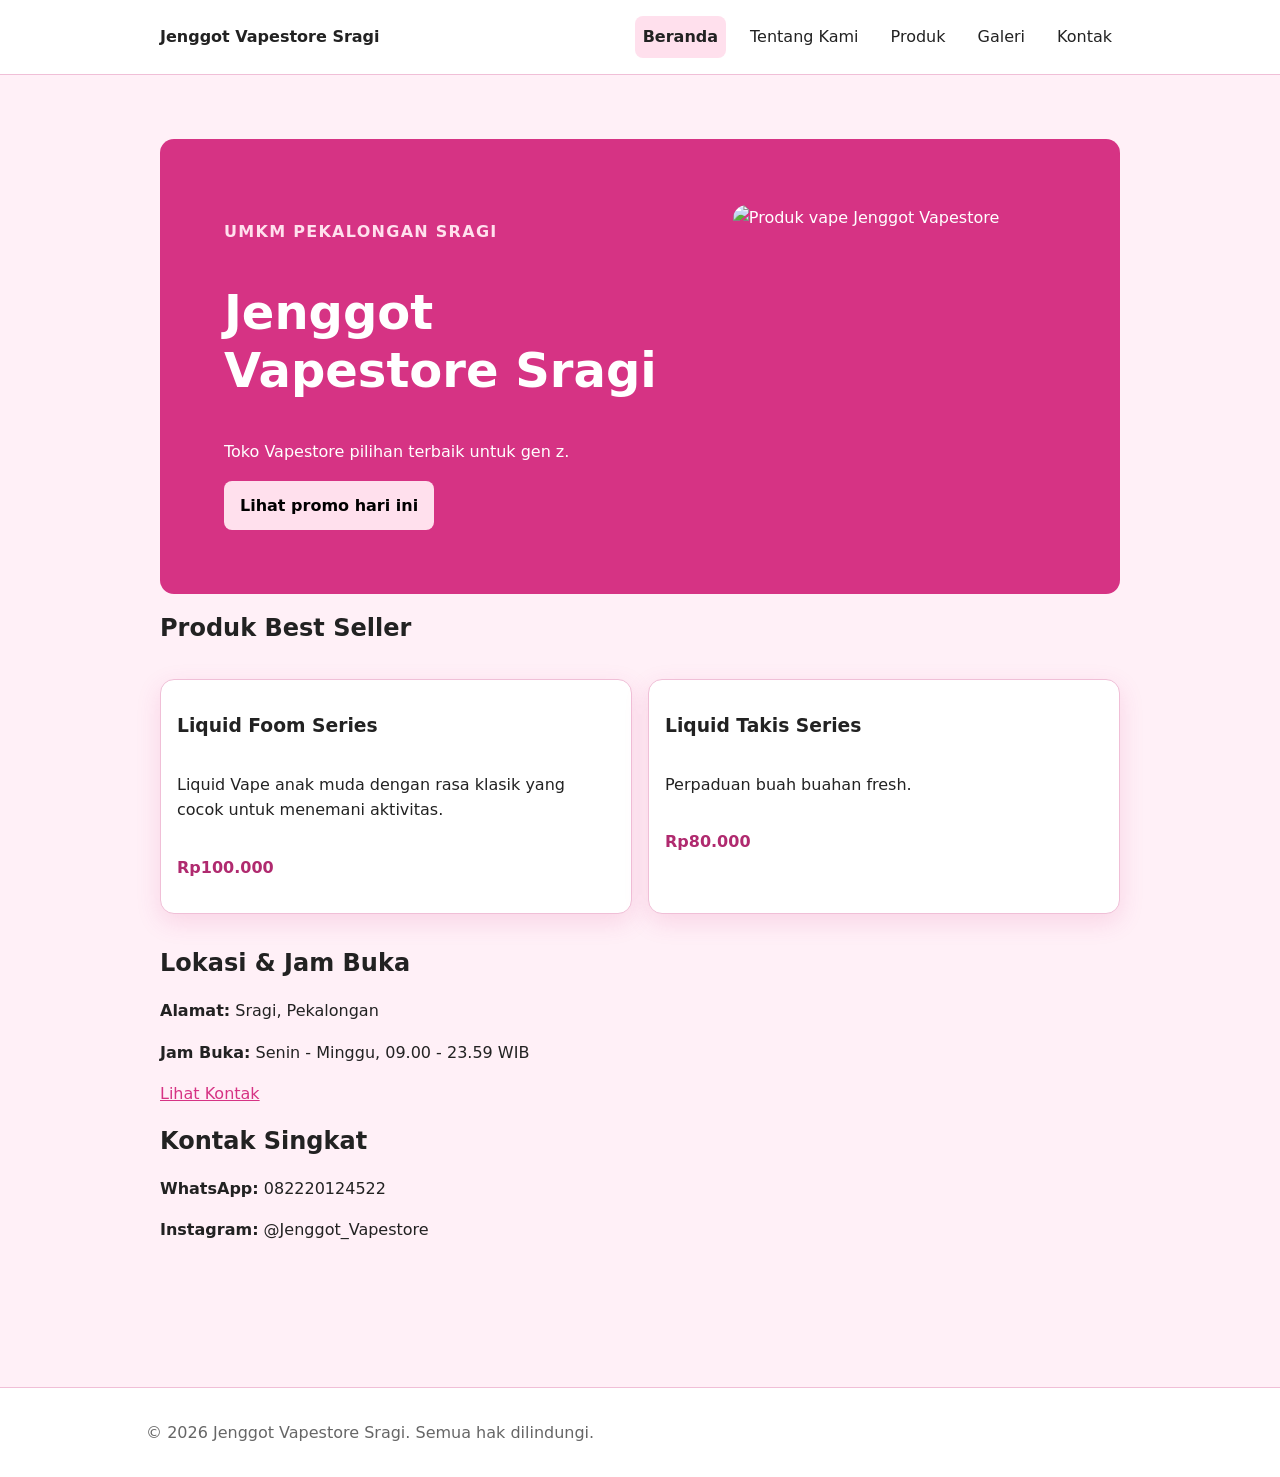
==== commit b4e6b098: "refactor katalog produk dengan function dan array methods" ====
--- a/index.html
+++ b/index.html
@@ -5,6 +5,7 @@
     <meta name="viewport" content="width=device-width, initial-scale=1" />
     <title>Jenggot Vapestore Sragi - Website UMKM</title>
     <link rel="stylesheet" href="css/style.css" />
+    <script src="js/app.js" defer></script>
   </head>
 
   <body>
@@ -148,4 +149,4 @@
     <!-- JavaScript lama tetap dipertahankan -->
     <script src="js/script.js"></script>
   </body>
-</html>
+</html>
--- a/css/style.css
+++ b/css/style.css
@@ -1,4 +1,3 @@
-
 :root {
   --color-primary: #d63384;
   --color-primary-strong: #b02a6f;
@@ -134,416 +133,6 @@
   margin-left: auto;
 }
 
-.nav-menu summary {
-  display: flex;
-  align-items: center;
-  gap: 0.5rem;
-  padding: 0.5rem;
-  color: var(--color-text);
-  cursor: pointer;
-  list-style: none;
-  border-radius: var(--radius-sm);
-}
-
-.nav-menu summary::-webkit-details-marker {
-  display: none;
-}
-
-.hamburger-icon {
-  display: flex;
-  flex-direction: column;
-  gap: 5px;
-}
-
-.hamburger-icon span {
-  display: block;
-  width: 24px;
-  height: 3px;
-  background: currentColor;
-  border-radius: 2px;
-}
-
-.menu-label {
-  font-weight: 700;
-}
-
-/* Daftar menu pada mobile */
-.nav-menu ul {
-  display: none;
-  margin: 0;
-  padding: 0.5rem;
-  list-style: none;
-}
-
-.nav-menu[open] ul {
-  position: absolute;
-  top: 100%;
-  right: 0;
-  z-index: 20;
-  display: flex;
-  flex-direction: column;
-  gap: 0.25rem;
-  min-width: 12rem;
-  padding: 0.5rem;
-  background: var(--color-surface);
-  border: 1px solid var(--color-border);
-  border-radius: var(--radius-sm);
-  box-shadow: var(--shadow-card);
-}
-
-.nav-menu li {
-  margin: 0;
-}
-
-.nav-menu a {
-  display: block;
-  padding: 0.5rem 0.75rem;
-  color: var(--color-text);
-  text-decoration: none;
-  border-radius: var(--radius-sm);
-}
-
-.nav-menu a:hover {
-  color: var(--color-primary-strong);
-  background: var(--color-surface-soft);
-}
-
-.nav-menu a[aria-current="page"] {
-  color: var(--color-text);
-  font-weight: 700;
-  background: #ffe0ed;
-}
-
-.nav-menu summary:focus-visible,
-.nav-menu a:focus-visible {
-  outline: 3px solid var(--color-focus);
-  outline-offset: 3px;
-}
-
-/* Hero */
-.hero {
-  display: grid;
-  grid-template-columns: 1fr;
-  gap: var(--space-4);
-  align-items: center;
-  padding: var(--space-5);
-  color: var(--color-surface);
-  background: var(--color-primary);
-  border-radius: var(--radius-md);
-}
-
-h1,
-h2,
-h3 {
-  line-height: 1.2;
-  text-wrap: balance;
-}
-
-h1 {
-  font-size: clamp(2rem, 6vw, 3rem);
-}
-
-p,
-li {
-  max-width: 68ch;
-}
-
-.eyebrow {
-  color: var(--color-primary);
-  font-weight: 800;
-  letter-spacing: 0.08em;
-  text-transform: uppercase;
-}
-
-.hero .eyebrow {
-  color: #ffe0ed;
-}
-
-.hero-image {
-  display: block;
-  width: 100%;
-  border-radius: var(--radius-md);
-}
-
-.price {
-  color: var(--color-primary-strong);
-  font-weight: 800;
-}
-
-/* Tombol */
-.button,
-button {
-  display: inline-block;
-  padding: var(--space-2) var(--space-3);
-  color: var(--color-surface);
-  font: inherit;
-  font-weight: 700;
-  text-decoration: none;
-  cursor: pointer;
-  background: var(--color-primary);
-  border: 0;
-  border-radius: var(--radius-sm);
-}
-
-.button:hover,
-button:hover {
-  color: var(--color-surface);
-  background: var(--color-primary-strong);
-}
-
-.hero button {
-  color: #000000;
-  background: #ffe0ed;
-}
-
-.hero button:hover {
-  color: #000000;
-  background: #ffc2dc;
-}
-
-/* Daftar produk */
-.products {
-  padding-left: 1.2rem;
-}
-
-.product-list {
-  display: grid;
-  grid-template-columns: 1fr;
-  gap: var(--space-3);
-}
-
-.product-grid {
-  display: grid;
-  grid-template-columns: 1fr;
-  gap: var(--space-3);
-}
-
-/* Kartu */
-.product-card,
-.media-card,
-table,
-form {
-  margin-block: var(--space-3);
-  padding: var(--space-3);
-  background: var(--color-surface);
-  border: 1px solid var(--color-border);
-  border-radius: var(--radius-md);
-  box-shadow: var(--shadow-card);
-}
-
-/* Kartu produk dengan Flexbox */
-.product-card {
-  display: flex;
-  flex-direction: column;
-}
-
-/* Badge produk */
-.product-badge {
-  align-self: flex-start;
-  padding: 0.25rem var(--space-2);
-  color: var(--color-primary-strong);
-  font-size: 0.875rem;
-  font-weight: 800;
-  background: #ffe0ed;
-  border-radius: 999px;
-}
-
-/* Aksi kartu */
-.card-actions {
-  display: flex;
-  gap: var(--space-2);
-  align-items: center;
-  flex-wrap: wrap;
-  margin-top: auto;
-}
-
-/* Galeri */
-.gallery-list {
-  text-align: left;
-}
-
-.gallery-grid {
-  display: grid;
-  grid-template-columns: 1fr;
-  gap: var(--space-3);
-}
-
-.gallery-grid figure {
-  max-width: 100%;
-  margin: 0;
-}
-
-.gallery-grid img {
-  display: block;
-  width: 100%;
-  height: auto;
-  border-radius: var(--radius-sm);
-}
-
-figcaption,
-caption {
-  color: var(--color-muted);
-}
-
-.gallery-grid figcaption {
-  margin-top: 8px;
-  font-weight: 600;
-  text-align: center;
-}
-
-/* Tabel produk */
-table {
-  width: 100%;
-  border-collapse: collapse;
-  border-radius: 0;
-}
-
-caption {
-  margin-bottom: var(--space-2);
-  font-weight: 700;
-  text-align: left;
-}
-
-th,
-td {
-  padding: var(--space-2);
-  text-align: left;
-  border: 1px solid var(--color-border);
-}
-
-th {
-  background: var(--color-surface-soft);
-}
-
-/* Tabel yang dapat digeser pada layar kecil */
-.table-scroll {
-  max-width: 100%;
-  overflow-x: auto;
-}
-
-.table-scroll:focus-visible {
-  outline: 3px solid var(--color-focus);
-  outline-offset: 3px;
-}
-
-.table-scroll table {
-  min-width: 40rem;
-}
-
-/* Form kontak */
-.field {
-  margin-bottom: var(--space-3);
-}
-
-.field label,
-legend {
-  display: block;
-  margin-bottom: var(--space-1);
-  font-weight: 700;
-}
-
-.field input,
-.field select,
-.field textarea {
-  width: 100%;
-  padding: var(--space-2);
-  color: inherit;
-  font: inherit;
-  background: var(--color-surface);
-  border: 1px solid var(--color-border);
-  border-radius: var(--radius-sm);
-}
-
-input[type="radio"],
-input[type="checkbox"] {
-  width: auto;
-}
-
-fieldset {
-  margin: 0 0 var(--space-3);
-  padding: var(--space-3);
-  border: 1px solid var(--color-border);
-  border-radius: var(--radius-sm);
-}
-
-fieldset label {
-  display: block;
-  margin-bottom: var(--space-2);
-}
-
-audio {
-  max-width: 100%;
-}
-
-/* Preview formulir */
-#preview-form {
-  padding: var(--space-3);
-  white-space: pre-wrap;
-  overflow-wrap: anywhere;
-  background: var(--color-surface);
-  border: 1px solid var(--color-border);
-  border-radius: var(--radius-sm);
-}
-
-/* Tablet kecil: mulai 42rem */
-@media (min-width: 42rem) {
-  .gallery-grid {
-    grid-template-columns: repeat(2, minmax(0, 1fr));
-  }
-}
-
-/* Tablet: mulai 48rem */
-@media (min-width: 48rem) {
-  .nav {
-    flex-wrap: nowrap;
-  }
-
-  .nav-menu {
-    margin-left: 0;
-  }
-
-  .nav-menu summary {
-    display: none;
-  }
-
-  .nav-menu ul,
-  .nav-menu[open] ul {
-    position: static;
-    display: flex;
-    flex-direction: row;
-    flex-wrap: wrap;
-    align-items: center;
-    gap: var(--space-2);
-    min-width: 0;
-    padding: 0;
-    background: transparent;
-    border: 0;
-    box-shadow: none;
-  }
-
-  .hero {
-    grid-template-columns: 1.2fr 0.8fr;
-  }
-
-  .product-list,
-  .product-grid {
-    grid-template-columns: repeat(2, minmax(0, 1fr));
-  }
-}
-
-/* Desktop: mulai 60rem */
-@media (min-width: 60rem) {
-  .nav {
-    justify-content: space-between;
-  }
-
-  .product-grid {
-    grid-template-columns: repeat(3, minmax(0, 1fr));
-  }
-}
-
-
-/* Tombol hamburger yang lebih menarik */
 .nav-menu summary {
   display: inline-flex;
   align-items: center;
@@ -559,9 +148,7 @@
   border: 0;
   border-radius: var(--radius-sm);
   box-shadow: var(--shadow-card);
-  transition:
-    background-color 0.2s ease,
-    transform 0.2s ease;
+  transition: background-color 0.2s ease, transform 0.2s ease;
 }
 
 .nav-menu summary::-webkit-details-marker {
@@ -571,14 +158,13 @@
 .nav-menu summary:hover {
   color: #ffffff;
   background: var(--color-primary-strong);
-  transform: translateY(-2px);
 }
 
 .nav-menu summary:active {
   transform: translateY(0);
 }
 
-.nav-menu .hamburger-icon {
+.hamburger-icon {
   display: flex;
   flex-direction: column;
   justify-content: center;
@@ -587,33 +173,24 @@
   height: 24px;
 }
 
-.nav-menu .hamburger-icon span {
+.hamburger-icon span {
   display: block;
   width: 24px;
   height: 3px;
   background: #ffffff;
   border-radius: 999px;
-  transition:
-    width 0.2s ease,
-    transform 0.2s ease;
-}
-
-.nav-menu summary:hover .hamburger-icon span:nth-child(2) {
-  width: 16px;
-}
-
-.nav-menu[open] summary {
-  background: var(--color-primary-strong);
-}
-
-.nav-menu summary:focus-visible {
-  outline: 3px solid var(--color-focus);
-  outline-offset: 3px;
-}
-
-/* Daftar menu */
-.nav-menu > ul {
+}
+
+.menu-label {
+  font-weight: 700;
+}
+
+/* Daftar menu mobile */
+.nav-menu ul {
   display: none;
+  margin: 0;
+  padding: 0.5rem;
+  list-style: none;
 }
 
 .nav-menu[open] > ul {
@@ -625,16 +202,18 @@
   flex-direction: column;
   gap: 0.25rem;
   min-width: 12rem;
-  margin: 0;
   padding: 0.5rem;
-  list-style: none;
   background: var(--color-surface);
   border: 1px solid var(--color-border);
   border-radius: var(--radius-md);
   box-shadow: var(--shadow-card);
 }
 
-.nav-menu > ul a {
+.nav-menu li {
+  margin: 0;
+}
+
+.nav-menu a {
   display: block;
   padding: 0.65rem 0.75rem;
   color: var(--color-text);
@@ -642,15 +221,449 @@
   border-radius: var(--radius-sm);
 }
 
-.nav-menu > ul a:hover {
+.nav-menu a:hover {
   color: var(--color-primary-strong);
   background: var(--color-surface-soft);
 }
 
+.nav-menu a[aria-current="page"] {
+  color: var(--color-text);
+  font-weight: 700;
+  background: #ffe0ed;
+}
+
+.nav-menu summary:focus-visible,
+.nav-menu a:focus-visible {
+  outline: 3px solid var(--color-focus);
+  outline-offset: 3px;
+}
+
+/* Hero */
+.hero {
+  display: grid;
+  grid-template-columns: 1fr;
+  gap: var(--space-4);
+  align-items: center;
+  padding: var(--space-5);
+  color: var(--color-surface);
+  background: var(--color-primary);
+  border-radius: var(--radius-md);
+}
+
+h1,
+h2,
+h3 {
+  line-height: 1.2;
+  text-wrap: balance;
+}
+
+h1 {
+  font-size: clamp(2rem, 6vw, 3rem);
+}
+
+p,
+li {
+  max-width: 68ch;
+}
+
+.eyebrow {
+  color: var(--color-primary);
+  font-weight: 800;
+  letter-spacing: 0.08em;
+  text-transform: uppercase;
+}
+
+.hero .eyebrow {
+  color: #ffe0ed;
+}
+
+.hero-image {
+  display: block;
+  width: 100%;
+  border-radius: var(--radius-md);
+}
+
+.price {
+  color: var(--color-primary-strong);
+  font-weight: 800;
+}
+
+/* Tombol */
+.button,
+button {
+  display: inline-block;
+  padding: var(--space-2) var(--space-3);
+  color: var(--color-surface);
+  font: inherit;
+  font-weight: 700;
+  text-decoration: none;
+  cursor: pointer;
+  background: var(--color-primary);
+  border: 0;
+  border-radius: var(--radius-sm);
+}
+
+.button:hover,
+button:hover {
+  color: var(--color-surface);
+  background: var(--color-primary-strong);
+}
+
+.hero button {
+  color: #000000;
+  background: #ffe0ed;
+}
+
+.hero button:hover {
+  color: #000000;
+  background: #ffc2dc;
+}
+
+/* Daftar produk */
+.products {
+  padding-left: 1.2rem;
+}
+
+.product-list {
+  display: grid;
+  grid-template-columns: 1fr;
+  gap: var(--space-3);
+}
+
+.product-grid {
+  display: grid;
+  grid-template-columns: 1fr;
+  gap: var(--space-3);
+}
+
+/* Kartu */
+.product-card,
+.media-card,
+table,
+form {
+  margin-block: var(--space-3);
+  padding: var(--space-3);
+  background: var(--color-surface);
+  border: 1px solid var(--color-border);
+  border-radius: var(--radius-md);
+  box-shadow: var(--shadow-card);
+}
+
+/* Kartu produk dengan Flexbox */
+.product-card {
+  display: flex;
+  flex-direction: column;
+}
+
+/* Badge produk */
+.product-badge {
+  align-self: flex-start;
+  padding: 0.25rem var(--space-2);
+  color: var(--color-primary-strong);
+  font-size: 0.875rem;
+  font-weight: 800;
+  background: #ffe0ed;
+  border-radius: 999px;
+}
+
+/* Aksi kartu */
+.card-actions {
+  display: flex;
+  gap: var(--space-2);
+  align-items: center;
+  flex-wrap: wrap;
+  margin-top: auto;
+}
+
+/* Galeri */
+.gallery-list {
+  text-align: left;
+}
+
+.gallery-grid {
+  display: grid;
+  grid-template-columns: 1fr;
+  gap: var(--space-3);
+}
+
+.gallery-grid figure {
+  max-width: 100%;
+  margin: 0;
+}
+
+.gallery-grid img {
+  display: block;
+  width: 100%;
+  height: auto;
+  border-radius: var(--radius-sm);
+}
+
+figcaption,
+caption {
+  color: var(--color-muted);
+}
+
+.gallery-grid figcaption {
+  margin-top: 8px;
+  font-weight: 600;
+  text-align: center;
+}
+
+/* Tabel produk */
+table {
+  width: 100%;
+  border-collapse: collapse;
+  border-radius: 0;
+}
+
+caption {
+  margin-bottom: var(--space-2);
+  font-weight: 700;
+  text-align: left;
+}
+
+th,
+td {
+  padding: var(--space-2);
+  text-align: left;
+  border: 1px solid var(--color-border);
+}
+
+th {
+  background: var(--color-surface-soft);
+}
+
+/* Tabel yang dapat digeser pada layar kecil */
+.table-scroll {
+  max-width: 100%;
+  overflow-x: auto;
+}
+
+.table-scroll:focus-visible {
+  outline: 3px solid var(--color-focus);
+  outline-offset: 3px;
+}
+
+.table-scroll table {
+  min-width: 40rem;
+}
+
+/* Form kontak */
+.field {
+  margin-bottom: var(--space-3);
+}
+
+.field label,
+legend {
+  display: block;
+  margin-bottom: var(--space-1);
+  font-weight: 700;
+}
+
+.field input,
+.field select,
+.field textarea {
+  width: 100%;
+  padding: var(--space-2);
+  color: inherit;
+  font: inherit;
+  background: var(--color-surface);
+  border: 1px solid var(--color-border);
+  border-radius: var(--radius-sm);
+}
+
+input[type="radio"],
+input[type="checkbox"] {
+  width: auto;
+}
+
+fieldset {
+  margin: 0 0 var(--space-3);
+  padding: var(--space-3);
+  border: 1px solid var(--color-border);
+  border-radius: var(--radius-sm);
+}
+
+fieldset label {
+  display: block;
+  margin-bottom: var(--space-2);
+}
+
+audio {
+  max-width: 100%;
+}
+
+/* Preview formulir */
+#preview-form {
+  padding: var(--space-3);
+  white-space: pre-wrap;
+  overflow-wrap: anywhere;
+  background: var(--color-surface);
+  border: 1px solid var(--color-border);
+  border-radius: var(--radius-sm);
+}
+
+/* Tablet kecil: mulai 42rem */
+@media (min-width: 42rem) {
+  .gallery-grid {
+    grid-template-columns: repeat(2, minmax(0, 1fr));
+  }
+}
+
+/* Tablet dan desktop: mulai 48rem */
+@media (min-width: 48rem) {
+  .nav {
+    flex-wrap: nowrap;
+  }
+
+  /* Sembunyikan tombol hamburger */
+  .nav-menu summary {
+    display: none;
+  }
+
+  /* Tampilkan semua menu secara horizontal */
+  .nav-menu > ul,
+  .nav-menu:not([open]) > ul {
+    position: static;
+    display: flex !important;
+    flex-direction: row;
+    flex-wrap: wrap;
+    align-items: center;
+    gap: var(--space-2);
+    min-width: 0;
+    margin: 0;
+    padding: 0;
+    background: transparent;
+    border: 0;
+    box-shadow: none;
+  }
+
+  .nav-menu {
+    margin-left: 0;
+  }
+
+  .hero {
+    grid-template-columns: 1.2fr 0.8fr;
+  }
+
+  .product-list,
+  .product-grid {
+    grid-template-columns: repeat(2, minmax(0, 1fr));
+  }
+}
+
+/* Desktop besar: mulai 60rem */
+@media (min-width: 60rem) {
+  .nav {
+    justify-content: space-between;
+  }
+
+  .product-grid {
+    grid-template-columns: repeat(3, minmax(0, 1fr));
+  }
+}
+
 /* Kurangi animasi jika pengguna memilihnya */
 @media (prefers-reduced-motion: reduce) {
-  .nav-menu summary,
-  .nav-menu .hamburger-icon span {
+  .nav-menu summary {
     transition: none;
   }
 }
+
+/* P09 - Tampilan data dari JavaScript */
+.js-product-grid {
+  display: grid;
+  grid-template-columns: repeat(auto-fit, minmax(220px, 1fr));
+  gap: 1rem;
+  margin-top: 1.5rem;
+}
+
+.js-product-card {
+  padding: 1.25rem;
+  border: 1px solid var(--color-border);
+  border-radius: 0.875rem;
+  background: var(--color-surface);
+  box-shadow: var(--shadow-card);
+}
+
+.js-product-card h3 {
+  margin-top: 0.75rem;
+  margin-bottom: 0.75rem;
+}
+
+.js-product-card .price {
+  font-weight: 700;
+}
+
+.js-product-card .stock-badge {
+  display: inline-block;
+  padding: 0.35rem 0.65rem;
+  border-radius: 0.5rem;
+  background: var(--color-surface-soft);
+  font-size: 0.9rem;
+}
+
+/* Memastikan menu desktop selalu terlihat */
+@media screen and (min-width: 48rem) {
+  nav.nav {
+    display: flex;
+    align-items: center;
+    justify-content: space-between;
+  }
+
+  details.nav-menu {
+    display: block;
+    margin-left: auto;
+  }
+
+  details.nav-menu > summary {
+    display: none !important;
+  }
+
+  details.nav-menu:not([open]) > ul,
+  details.nav-menu > ul {
+    display: flex !important;
+    flex-direction: row;
+    align-items: center;
+    gap: 1rem;
+    position: static;
+    margin: 0;
+    padding: 0;
+    background: transparent;
+    border: none;
+    box-shadow: none;
+  }
+
+  details.nav-menu > ul a {
+    display: block;
+  }
+}
+
+/* Perbaikan tampilan menu desktop */
+@media (min-width: 48rem) {
+  .nav-menu summary {
+    display: none !important;
+  }
+
+  .nav-menu[open] > ul,
+  .nav-menu:not([open]) > ul {
+    display: flex !important;
+    position: static !important;
+    flex-direction: row !important;
+    align-items: center;
+    justify-content: flex-end;
+    gap: 1rem;
+    min-width: 0;
+    margin: 0;
+    padding: 0;
+    background: transparent;
+    border: none;
+    border-radius: 0;
+    box-shadow: none;
+  }
+
+  .nav-menu > ul a {
+    padding: 0.5rem;
+    white-space: nowrap;
+  }
+}
